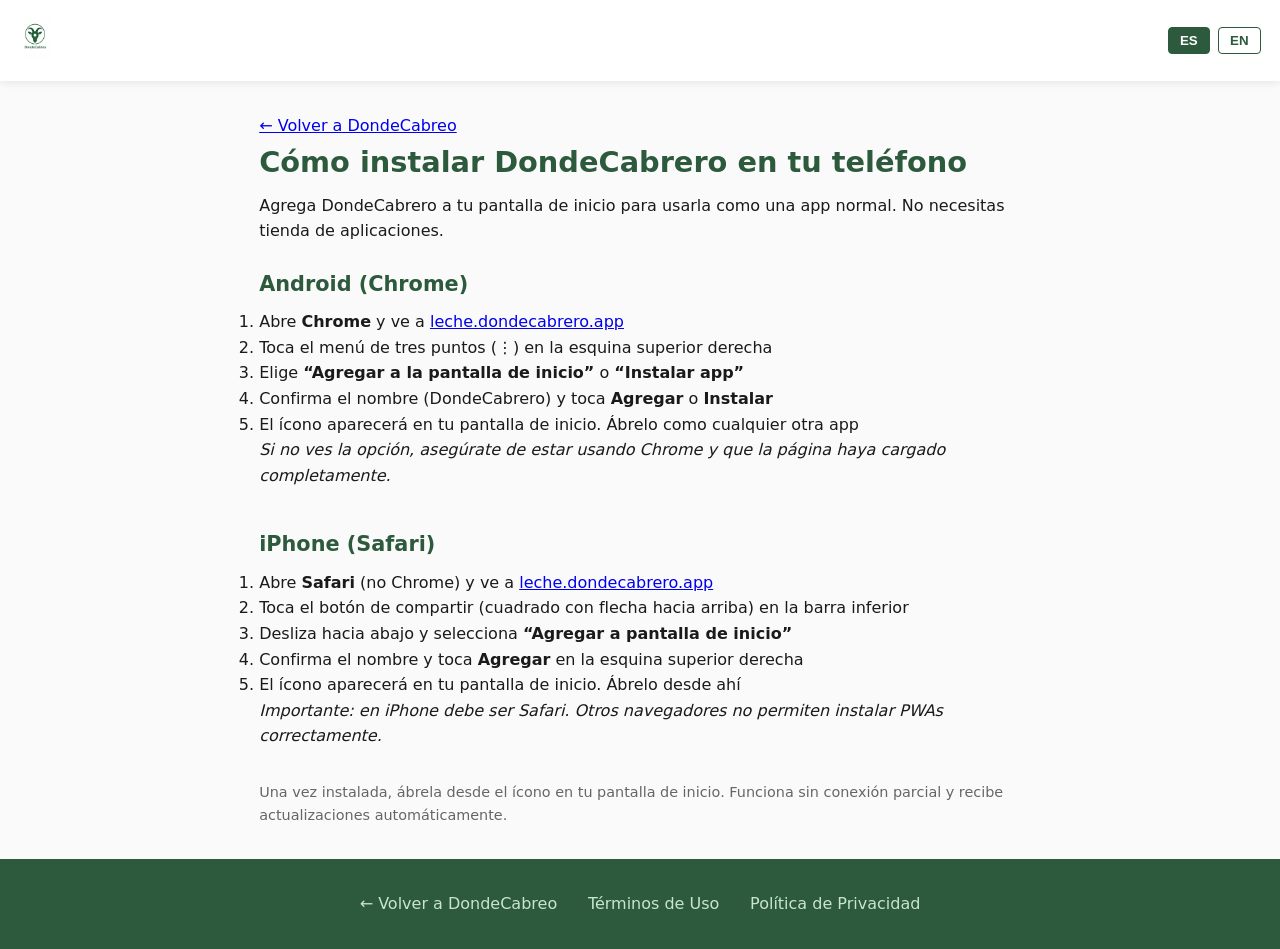
==== install.html @ cb0f8232 "Add PWA installation instructions" ====
<!DOCTYPE html>
<html lang="es">
<head>
  <meta charset="UTF-8">
  <meta name="viewport" content="width=device-width, initial-scale=1.0">
  <title>Cómo instalar DondeCabrero en tu teléfono</title>
  <meta name="description" content="Guía para agregar la PWA DondeCabrero a la pantalla de inicio en Android e iPhone.">
  <link rel="stylesheet" href="styles.css">
</head>
<body>
  <header>
    <div class="header-inner">
      <a href="index.html"><img src="imagine_images/Z5g5p.jpg" alt="DondeCabrero" class="logo"></a>
      <div class="lang-switch">
        <button data-lang="es" class="active">ES</button>
        <button data-lang="en">EN</button>
      </div>
    </div>
  </header>

  <div class="legal" style="max-width: 800px;">
    <a href="index.html" data-i18n="back">← Volver a DondeCabrero</a>
    <h1 id="install-title" data-i18n="installTitle">Cómo instalar DondeCabrero en tu teléfono</h1>
    <p data-i18n="installIntro">Agrega DondeCabrero a tu pantalla de inicio para usarla como una app normal. No necesitas tienda de aplicaciones.</p>

    <div id="install-content"></div>

    <p class="note" data-i18n="installNote">Una vez instalada, ábrela desde el ícono en tu pantalla de inicio. Funciona sin conexión parcial y recibe actualizaciones automáticamente.</p>
  </div>

  <footer>
    <div class="container">
      <p>
        <a href="index.html" data-i18n="back">← Volver</a>
        <a href="terms.html" data-i18n="termsLink">Términos de Uso</a>
        <a href="privacy.html" data-i18n="privacyLink">Política de Privacidad</a>
      </p>
    </div>
  </footer>

  <script src="script.js"></script>
  <script>
    const install = {
      es: `
        <h2>Android (Chrome)</h2>
        <ol>
          <li>Abre <strong>Chrome</strong> y ve a <a href="https://leche.dondecabrero.app" target="_blank" rel="noopener">leche.dondecabrero.app</a></li>
          <li>Toca el menú de tres puntos (⋮) en la esquina superior derecha</li>
          <li>Elige <strong>“Agregar a la pantalla de inicio”</strong> o <strong>“Instalar app”</strong></li>
          <li>Confirma el nombre (DondeCabrero) y toca <strong>Agregar</strong> o <strong>Instalar</strong></li>
          <li>El ícono aparecerá en tu pantalla de inicio. Ábrelo como cualquier otra app</li>
        </ol>
        <p><em>Si no ves la opción, asegúrate de estar usando Chrome y que la página haya cargado completamente.</em></p>

        <h2 style="margin-top: 2.5rem;">iPhone (Safari)</h2>
        <ol>
          <li>Abre <strong>Safari</strong> (no Chrome) y ve a <a href="https://leche.dondecabrero.app" target="_blank" rel="noopener">leche.dondecabrero.app</a></li>
          <li>Toca el botón de compartir (cuadrado con flecha hacia arriba) en la barra inferior</li>
          <li>Desliza hacia abajo y selecciona <strong>“Agregar a pantalla de inicio”</strong></li>
          <li>Confirma el nombre y toca <strong>Agregar</strong> en la esquina superior derecha</li>
          <li>El ícono aparecerá en tu pantalla de inicio. Ábrelo desde ahí</li>
        </ol>
        <p><em>Importante: en iPhone debe ser Safari. Otros navegadores no permiten instalar PWAs correctamente.</em></p>
      `,
      en: `
        <h2>Android (Chrome)</h2>
        <ol>
          <li>Open <strong>Chrome</strong> and go to <a href="https://leche.dondecabrero.app" target="_blank" rel="noopener">leche.dondecabrero.app</a></li>
          <li>Tap the three-dot menu (⋮) in the top-right corner</li>
          <li>Choose <strong>“Add to Home screen”</strong> or <strong>“Install app”</strong></li>
          <li>Confirm the name (DondeCabrero) and tap <strong>Add</strong> or <strong>Install</strong></li>
          <li>The icon will appear on your home screen. Open it like any other app</li>
        </ol>
        <p><em>If you don’t see the option, make sure you’re using Chrome and the page has fully loaded.</em></p>

        <h2 style="margin-top: 2.5rem;">iPhone (Safari)</h2>
        <ol>
          <li>Open <strong>Safari</strong> (not Chrome) and go to <a href="https://leche.dondecabrero.app" target="_blank" rel="noopener">leche.dondecabrero.app</a></li>
          <li>Tap the Share button (square with an arrow pointing up) in the bottom bar</li>
          <li>Scroll down and select <strong>“Add to Home Screen”</strong></li>
          <li>Confirm the name and tap <strong>Add</strong> in the top-right corner</li>
          <li>The icon will appear on your home screen. Open it from there</li>
        </ol>
        <p><em>Important: on iPhone it must be Safari. Other browsers do not support installing PWAs properly.</em></p>
      `
    };

    function updateInstall(lang) {
      lang = lang || localStorage.getItem('dondecabreo-lang') || 'es';
      document.getElementById('install-title').textContent = lang === 'es' 
        ? 'Cómo instalar DondeCabrero en tu teléfono' 
        : 'How to install DondeCabrero on your phone';
      document.getElementById('install-content').innerHTML = install[lang];
    }
    window.onLangChange = updateInstall;
    document.addEventListener('DOMContentLoaded', () => updateInstall());
  </script>
</body>
</html>
---- styles.css ----
/* DondeCabreo - Simple responsive styles */
:root {
  --primary: #2d5a3d;
  --primary-light: #4a7c59;
  --accent: #e8f5e9;
  --text: #1a1a1a;
  --bg: #fafafa;
  --white: #ffffff;
  --gray: #666;
}

* { box-sizing: border-box; margin: 0; padding: 0; }
body {
  font-family: system-ui, -apple-system, Segoe UI, Roboto, sans-serif;
  line-height: 1.6;
  color: var(--text);
  background: var(--bg);
}
.container { max-width: 900px; margin: 0 auto; padding: 0 1.2rem; }
header {
  background: var(--white);
  box-shadow: 0 2px 8px rgba(0,0,0,0.08);
  position: sticky; top: 0; z-index: 100;
}
.header-inner {
  display: flex; align-items: center; justify-content: space-between;
  padding: 0.8rem 1.2rem;
}
.logo { height: 48px; width: auto; }
.lang-switch { display: flex; gap: 0.5rem; }
.lang-switch button {
  background: transparent; border: 1px solid var(--primary);
  color: var(--primary); padding: 0.3rem 0.7rem; border-radius: 4px;
  cursor: pointer; font-weight: 600;
}
.lang-switch button.active { background: var(--primary); color: white; }
.hero {
  background: linear-gradient(135deg, var(--accent) 0%, #fff 100%);
  padding: 3rem 0 2rem;
  text-align: center;
}
.hero img.hero-img {
  max-width: 100%; height: auto; border-radius: 12px;
  box-shadow: 0 8px 24px rgba(0,0,0,0.12); margin: 1.5rem 0;
}
h1 { font-size: 2.2rem; color: var(--primary); margin-bottom: 0.5rem; }
.subtitle { font-size: 1.25rem; color: var(--gray); margin-bottom: 1rem; }
.cta {
  display: inline-block; background: var(--primary); color: white;
  padding: 0.9rem 1.8rem; border-radius: 8px; text-decoration: none;
  font-weight: 600; margin: 0.5rem; transition: background 0.2s;
}
.cta:hover { background: var(--primary-light); }
section { padding: 2.5rem 0; }
h2 { font-size: 1.8rem; color: var(--primary); margin-bottom: 1rem; text-align: center; }
.cards { display: grid; grid-template-columns: 1fr; gap: 1.5rem; margin-top: 1.5rem; }
@media (min-width: 640px) { .cards { grid-template-columns: 1fr 1fr; } }
.card {
  background: white; padding: 1.5rem; border-radius: 10px;
  box-shadow: 0 4px 12px rgba(0,0,0,0.06);
}
.card h3 { color: var(--primary); margin-bottom: 0.5rem; }
footer {
  background: var(--primary); color: white; text-align: center;
  padding: 2rem 1rem; margin-top: 2rem;
}
footer a { color: #c8e6c9; text-decoration: none; margin: 0 0.8rem; }
footer a:hover { text-decoration: underline; }
.legal { max-width: 800px; margin: 2rem auto; padding: 0 1.2rem; }
.legal h1 { font-size: 1.8rem; }
.legal h2 { font-size: 1.3rem; text-align: left; margin: 1.5rem 0 0.5rem; }
.legal p, .legal ul { margin-bottom: 1rem; }
.legal ul { padding-left: 1.5rem; }
.note { font-size: 0.9rem; color: var(--gray); margin-top: 2rem; }
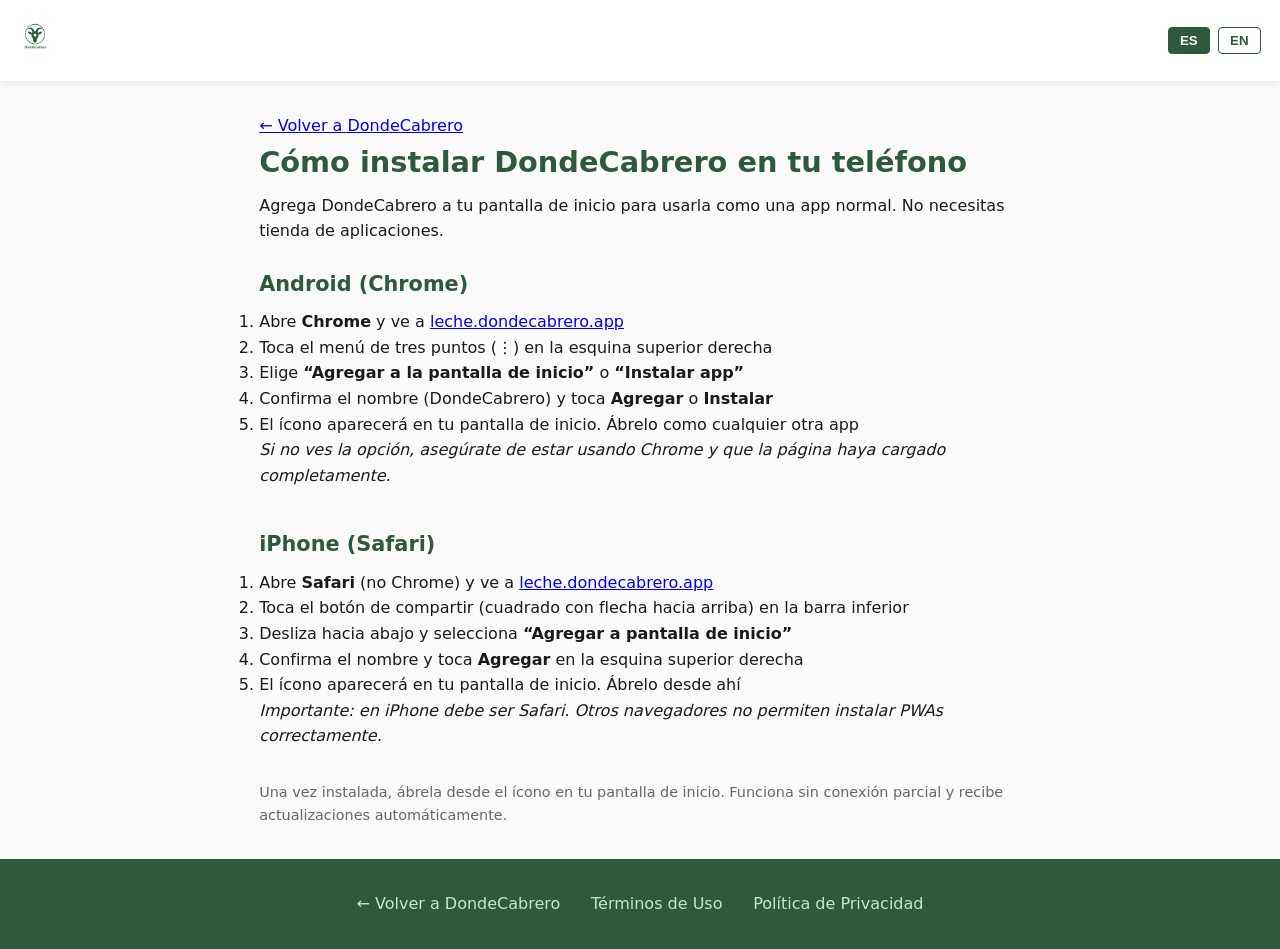
==== commit 2558414e: "Clean up Spanish and English usage" ====
--- a/install.html
+++ b/install.html
@@ -3,7 +3,7 @@
 <head>
   <meta charset="UTF-8">
   <meta name="viewport" content="width=device-width, initial-scale=1.0">
-  <title>Cómo instalar DondeCabrero en tu teléfono</title>
+  <title data-i18n="installTitle">Cómo instalar DondeCabrero en tu teléfono</title>
   <meta name="description" content="Guía para agregar la PWA DondeCabrero a la pantalla de inicio en Android e iPhone.">
   <link rel="stylesheet" href="styles.css">
 </head>
